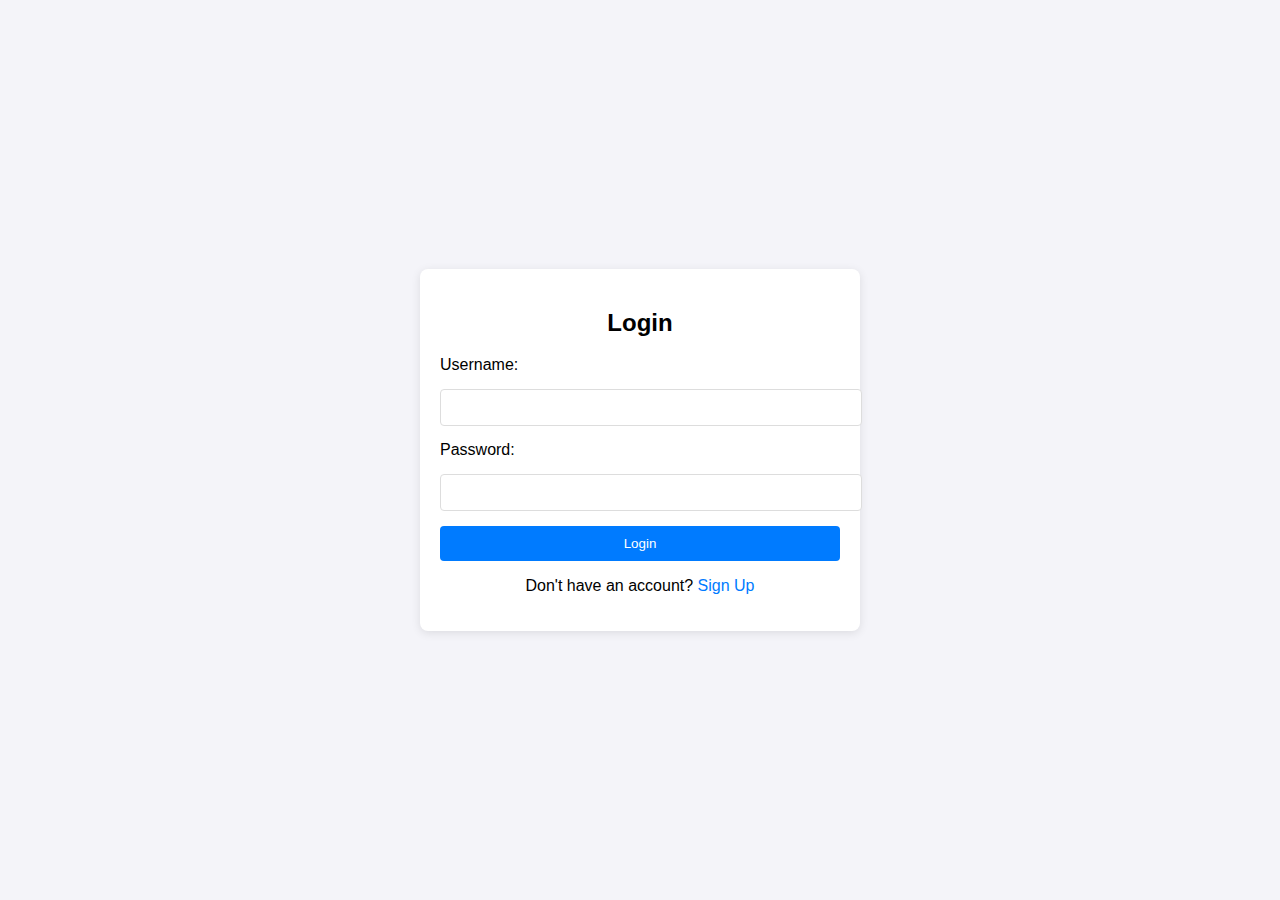
==== login.html @ 14ebd791 "Update login.html" ====
<!DOCTYPE html>
<html lang="en">
<head>
  <meta charset="UTF-8">
  <meta name="viewport" content="width=device-width, initial-scale=1.0">
  <title>Login System with Admin Panel</title>
  <style>
    body {
      font-family: Arial, sans-serif;
      display: flex;
      justify-content: center;
      align-items: center;
      height: 100vh;
      margin: 0;
      background-color: #f4f4f9;
    }
    .container {
      background: white;
      padding: 20px;
      border-radius: 8px;
      box-shadow: 0 2px 10px rgba(0, 0, 0, 0.1);
      max-width: 400px;
      width: 100%;
    }
    h2, h3 {
      text-align: center;
    }
    label, input, button {
      display: block;
      width: 100%;
      margin-bottom: 15px;
    }
    input {
      padding: 10px;
      border: 1px solid #ddd;
      border-radius: 4px;
    }
    button {
      background: #007bff;
      color: white;
      border: none;
      padding: 10px;
      border-radius: 4px;
      cursor: pointer;
    }
    button:hover {
      background: #0056b3;
    }
    .admin-panel {
      display: none;
    }
    .signup-link {
      text-align: center;
      margin-top: 10px;
    }
    .signup-link a {
      color: #007bff;
      text-decoration: none;
    }
    .signup-link a:hover {
      text-decoration: underline;
    }
  </style>
</head>
<body>
  <div class="container">
    <h2 id="login-heading">Login</h2>

    <!-- Login Form -->
    <form id="login-form">
      <label for="username">Username:</label>
      <input type="text" id="username" required>
      <label for="password">Password:</label>
      <input type="password" id="password" required>
      <button type="button" onclick="login()">Login</button>
    </form>

    <!-- Link to Signup -->
    <div class="signup-link">
      <p>Don't have an account? <a href="signup.html">Sign Up</a></p>
    </div>

    <!-- Admin Panel -->
    <div id="admin-panel" class="admin-panel">
      <h3>Admin Panel</h3>
      <ul id="pending-users"></ul>
    </div>
  </div>

  <script>
    // Mock storage for user data and pending sign-ups
    const adminCredentials = { username: 'Bruno', password: 'admin123' };
    const pendingUsers = JSON.parse(localStorage.getItem('pendingUsers')) || [];
    const acceptedUsers = JSON.parse(localStorage.getItem('acceptedUsers')) || [];

    // Login function
    function login() {
      const username = document.getElementById('username').value.trim();
      const password = document.getElementById('password').value.trim();

      if (username === adminCredentials.username && password === adminCredentials.password) {
        showAdminPanel();
      } else if (acceptedUsers.some(user => user.username === username && user.password === password)) {
        alert('Welcome, ' + username + '!');
      } else {
        alert('Invalid credentials!');
      }
    }

    // Show Admin Panel
    function showAdminPanel() {
      document.getElementById('login-form').style.display = 'none';
      document.getElementById('admin-panel').style.display = 'block';
      document.getElementById('login-heading').textContent = 'Admin Panel';
      renderPendingUsers();
    }

    // Render pending users
    function renderPendingUsers() {
      const pendingList = document.getElementById('pending-users');
      pendingList.innerHTML = '';
      pendingUsers.forEach((user, index) => {
        const listItem = document.createElement('li');
        listItem.innerHTML = `
          ${user.username} (${user.email})
          <button onclick="acceptUser(${index})">Accept</button>
          <button onclick="declineUser(${index})">Decline</button>
        `;
        pendingList.appendChild(listItem);
      });
    }

    // Accept user
    function acceptUser(index) {
      const user = pendingUsers.splice(index, 1)[0];
      acceptedUsers.push(user);
      localStorage.setItem('acceptedUsers', JSON.stringify(acceptedUsers));
      localStorage.setItem('pendingUsers', JSON.stringify(pendingUsers));
      alert(`${user.username} has been accepted!`);
      renderPendingUsers();
    }

    // Decline user
    function declineUser(index) {
      const user = pendingUsers.splice(index, 1)[0];
      localStorage.setItem('pendingUsers', JSON.stringify(pendingUsers));
      alert(`${user.username} has been declined.`);
      renderPendingUsers();
    }
  </script>
</body>
</html>
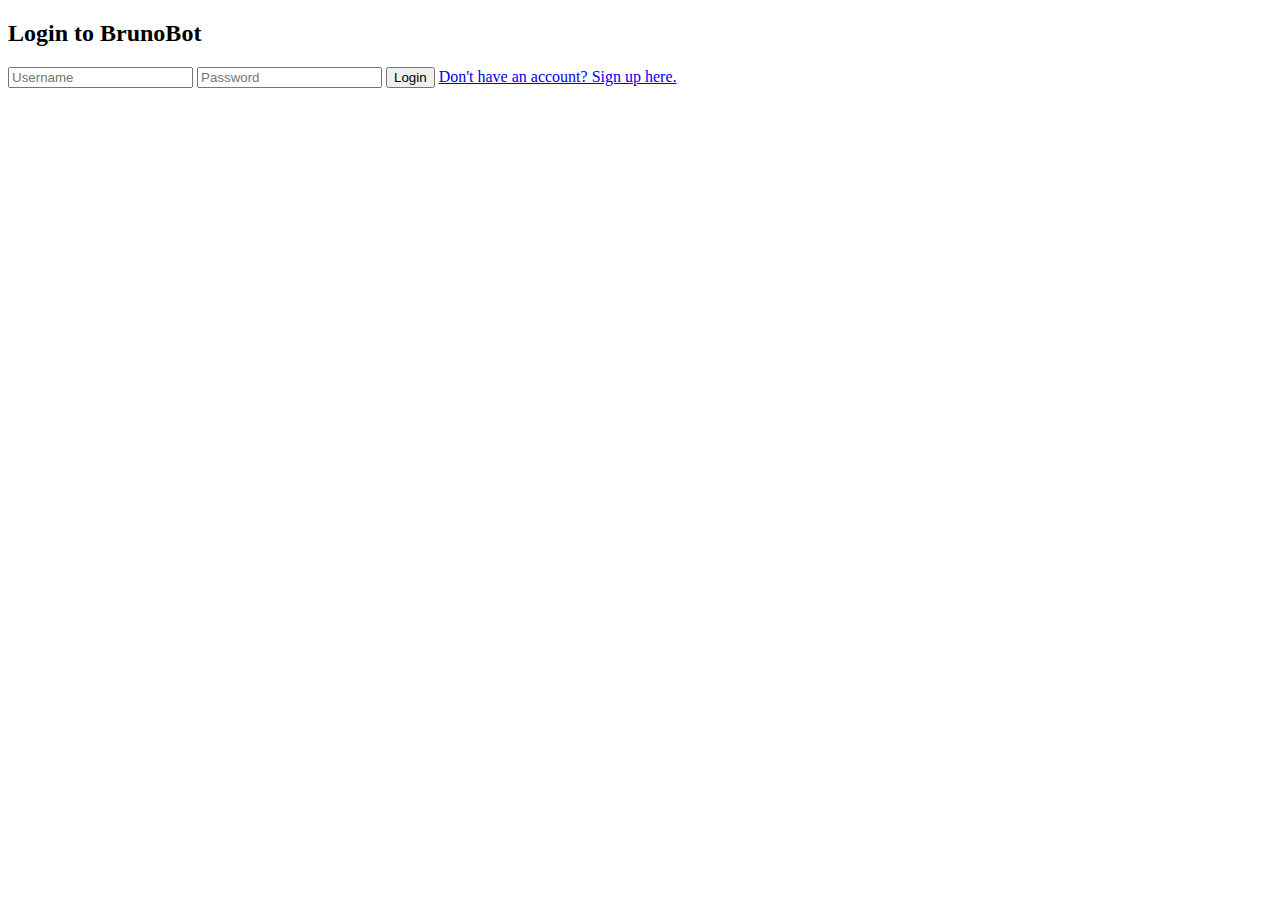
==== commit 16a864c3: "Update login.html" ====
--- a/login.html
+++ b/login.html
@@ -3,150 +3,31 @@
 <head>
   <meta charset="UTF-8">
   <meta name="viewport" content="width=device-width, initial-scale=1.0">
-  <title>Login System with Admin Panel</title>
-  <style>
-    body {
-      font-family: Arial, sans-serif;
-      display: flex;
-      justify-content: center;
-      align-items: center;
-      height: 100vh;
-      margin: 0;
-      background-color: #f4f4f9;
-    }
-    .container {
-      background: white;
-      padding: 20px;
-      border-radius: 8px;
-      box-shadow: 0 2px 10px rgba(0, 0, 0, 0.1);
-      max-width: 400px;
-      width: 100%;
-    }
-    h2, h3 {
-      text-align: center;
-    }
-    label, input, button {
-      display: block;
-      width: 100%;
-      margin-bottom: 15px;
-    }
-    input {
-      padding: 10px;
-      border: 1px solid #ddd;
-      border-radius: 4px;
-    }
-    button {
-      background: #007bff;
-      color: white;
-      border: none;
-      padding: 10px;
-      border-radius: 4px;
-      cursor: pointer;
-    }
-    button:hover {
-      background: #0056b3;
-    }
-    .admin-panel {
-      display: none;
-    }
-    .signup-link {
-      text-align: center;
-      margin-top: 10px;
-    }
-    .signup-link a {
-      color: #007bff;
-      text-decoration: none;
-    }
-    .signup-link a:hover {
-      text-decoration: underline;
-    }
-  </style>
+  <title>Login - BrunoBot</title>
+  <link rel="stylesheet" href="styles.css">
 </head>
 <body>
-  <div class="container">
-    <h2 id="login-heading">Login</h2>
-
-    <!-- Login Form -->
-    <form id="login-form">
-      <label for="username">Username:</label>
-      <input type="text" id="username" required>
-      <label for="password">Password:</label>
-      <input type="password" id="password" required>
-      <button type="button" onclick="login()">Login</button>
-    </form>
-
-    <!-- Link to Signup -->
-    <div class="signup-link">
-      <p>Don't have an account? <a href="signup.html">Sign Up</a></p>
-    </div>
-
-    <!-- Admin Panel -->
-    <div id="admin-panel" class="admin-panel">
-      <h3>Admin Panel</h3>
-      <ul id="pending-users"></ul>
-    </div>
+  <div id="login-container">
+    <h2>Login to BrunoBot</h2>
+    <input type="text" id="username" placeholder="Username" />
+    <input type="password" id="password" placeholder="Password" />
+    <button id="login-btn">Login</button>
+    <a href="signup.html">Don't have an account? Sign up here.</a>
   </div>
 
   <script>
-    // Mock storage for user data and pending sign-ups
-    const adminCredentials = { username: 'Bruno', password: 'admin123' };
-    const pendingUsers = JSON.parse(localStorage.getItem('pendingUsers')) || [];
-    const acceptedUsers = JSON.parse(localStorage.getItem('acceptedUsers')) || [];
+    document.getElementById("login-btn").addEventListener("click", () => {
+      const username = document.getElementById("username").value;
+      const password = document.getElementById("password").value;
 
-    // Login function
-    function login() {
-      const username = document.getElementById('username').value.trim();
-      const password = document.getElementById('password').value.trim();
-
-      if (username === adminCredentials.username && password === adminCredentials.password) {
-        showAdminPanel();
-      } else if (acceptedUsers.some(user => user.username === username && user.password === password)) {
-        alert('Welcome, ' + username + '!');
+      // Manually verify credentials (Example: "Bruno" and "password123")
+      if (username === "Bruno" && password === "password123") {
+        localStorage.setItem("loggedInUser", username); // Store logged-in user
+        window.location.href = "index.html"; // Redirect to the main page
       } else {
-        alert('Invalid credentials!');
+        alert("Incorrect username or password.");
       }
-    }
-
-    // Show Admin Panel
-    function showAdminPanel() {
-      document.getElementById('login-form').style.display = 'none';
-      document.getElementById('admin-panel').style.display = 'block';
-      document.getElementById('login-heading').textContent = 'Admin Panel';
-      renderPendingUsers();
-    }
-
-    // Render pending users
-    function renderPendingUsers() {
-      const pendingList = document.getElementById('pending-users');
-      pendingList.innerHTML = '';
-      pendingUsers.forEach((user, index) => {
-        const listItem = document.createElement('li');
-        listItem.innerHTML = `
-          ${user.username} (${user.email})
-          <button onclick="acceptUser(${index})">Accept</button>
-          <button onclick="declineUser(${index})">Decline</button>
-        `;
-        pendingList.appendChild(listItem);
-      });
-    }
-
-    // Accept user
-    function acceptUser(index) {
-      const user = pendingUsers.splice(index, 1)[0];
-      acceptedUsers.push(user);
-      localStorage.setItem('acceptedUsers', JSON.stringify(acceptedUsers));
-      localStorage.setItem('pendingUsers', JSON.stringify(pendingUsers));
-      alert(`${user.username} has been accepted!`);
-      renderPendingUsers();
-    }
-
-    // Decline user
-    function declineUser(index) {
-      const user = pendingUsers.splice(index, 1)[0];
-      localStorage.setItem('pendingUsers', JSON.stringify(pendingUsers));
-      alert(`${user.username} has been declined.`);
-      renderPendingUsers();
-    }
+    });
   </script>
 </body>
 </html>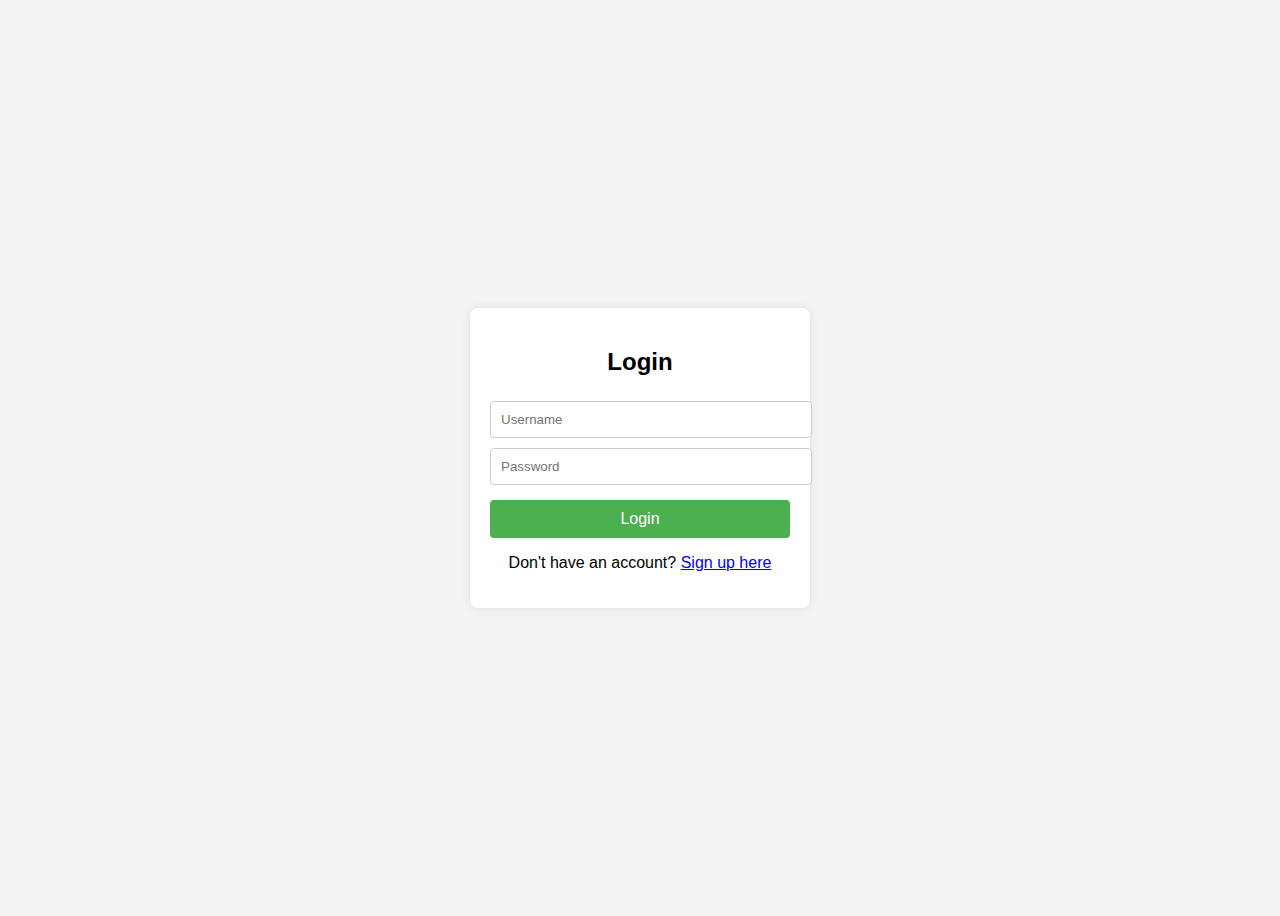
==== commit 96a0f4a4: "Update login.html" ====
--- a/login.html
+++ b/login.html
@@ -3,29 +3,107 @@
 <head>
   <meta charset="UTF-8">
   <meta name="viewport" content="width=device-width, initial-scale=1.0">
-  <title>Login - BrunoBot</title>
-  <link rel="stylesheet" href="styles.css">
+  <title>Login</title>
+  <style>
+    body {
+      font-family: Arial, sans-serif;
+      background-color: #f4f4f4;
+      display: flex;
+      justify-content: center;
+      align-items: center;
+      height: 100vh;
+    }
+    .form-container {
+      background-color: white;
+      padding: 20px;
+      border-radius: 8px;
+      box-shadow: 0 0 10px rgba(0, 0, 0, 0.1);
+      width: 300px;
+      text-align: center;
+    }
+    input {
+      width: 100%;
+      padding: 10px;
+      margin: 5px 0;
+      border: 1px solid #ccc;
+      border-radius: 4px;
+    }
+    button {
+      padding: 10px;
+      background-color: #4CAF50;
+      color: white;
+      border: none;
+      border-radius: 4px;
+      font-size: 16px;
+      cursor: pointer;
+      width: 100%;
+      margin-top: 10px;
+    }
+    button:hover {
+      background-color: #45a049;
+    }
+    .error-message {
+      color: red;
+      font-size: 14px;
+    }
+  </style>
 </head>
 <body>
-  <div id="login-container">
-    <h2>Login to BrunoBot</h2>
-    <input type="text" id="username" placeholder="Username" />
-    <input type="password" id="password" placeholder="Password" />
-    <button id="login-btn">Login</button>
-    <a href="signup.html">Don't have an account? Sign up here.</a>
+
+  <div class="form-container">
+    <h2>Login</h2>
+    <form id="loginForm">
+      <input type="text" id="username" placeholder="Username" required><br>
+      <input type="password" id="password" placeholder="Password" required><br>
+      <button type="submit">Login</button>
+    </form>
+    <p>Don't have an account? <a href="signup.html">Sign up here</a></p>
+    <p id="errorMessage" class="error-message"></p>
   </div>
 
   <script>
-    document.getElementById("login-btn").addEventListener("click", () => {
-      const username = document.getElementById("username").value;
-      const password = document.getElementById("password").value;
+    // Manually adding user Bruno with password Bruno
+    const defaultUsers = [
+      { username: "Bruno", password: "Bruno", accepted: true } // Bruno is accepted by default
+    ];
 
-      // Manually verify credentials (Example: "Bruno" and "password123")
-      if (username === "Bruno" && password === "password123") {
-        localStorage.setItem("loggedInUser", username); // Store logged-in user
-        window.location.href = "index.html"; // Redirect to the main page
-      } else {
-        alert("Incorrect username or password.");
+    // Store default users in localStorage
+    if (!localStorage.getItem("users")) {
+      localStorage.setItem("users", JSON.stringify(defaultUsers));
+    }
+
+    document.getElementById("loginForm").addEventListener("submit", function(event) {
+      event.preventDefault();
+
+      // Get the entered username and password
+      var username = document.getElementById("username").value;
+      var password = document.getElementById("password").value;
+
+      // Get stored users from localStorage
+      var users = JSON.parse(localStorage.getItem("users")) || [];
+
+      // Check if the entered username and password match an accepted user
+      var userFound = false;
+      for (var i = 0; i < users.length; i++) {
+        if (users[i].username === username && users[i].password === password) {
+          if (users[i].accepted) {
+            // If user is accepted, log them in and redirect
+            alert("Welcome, " + username + "!");
+            window.location.href = "index.html"; // Redirect to the bot (main page)
+            userFound = true;
+            break;
+          } else {
+            // If the user is not accepted yet
+            document.getElementById("errorMessage").textContent = "Your account is pending approval. Please wait.";
+            userFound = true;
+            break;
+          }
+        }
+      }
+
+      // If no matching user was found
+      if (!userFound) {
+        document.getElementById("errorMessage").textContent = "Incorrect username or password.";
       }
     });
   </script>
